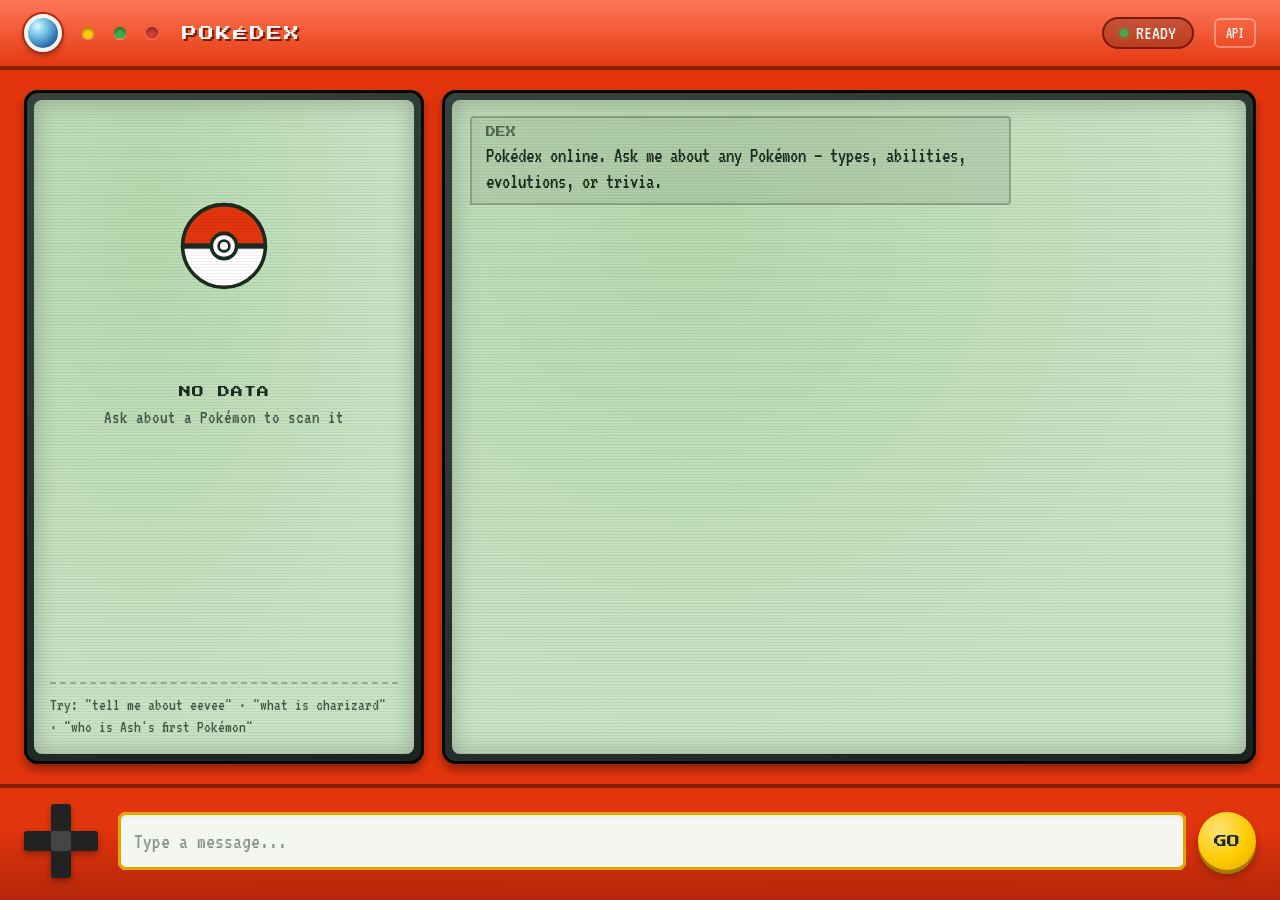
==== index.html @ 80741630 "fe for github deployment" ====
<!DOCTYPE html>
<html lang="en">
<head>
<meta charset="UTF-8" />
<meta name="viewport" content="width=device-width, initial-scale=1.0" />
<title>Pokédex Chat</title>
<link rel="preconnect" href="https://fonts.googleapis.com">
<link rel="preconnect" href="https://fonts.gstatic.com" crossorigin>
<link href="https://fonts.googleapis.com/css2?family=Press+Start+2P&family=VT323&display=swap" rel="stylesheet">
<link rel="stylesheet" href="styles.css">
</head>
<body>
  <div class="device">
    <div class="topbar">
      <div class="big-lens"></div>
      <div class="small-lens y"></div>
      <div class="small-lens g"></div>
      <div class="small-lens r"></div>
      <div class="title">POKÉDEX</div>
      <div class="status-pill"><span class="status-dot" id="statusDot"></span><span id="statusText">READY</span></div>
      <button class="config-btn" id="configBtn" title="Set backend URL">API</button>
    </div>

    <div class="screens">
      <div class="screen-frame">
        <div class="screen-glass sprite-screen">
          <div class="scanlines"></div>
          <div class="sprite-frame" id="spriteFrame">
            <svg class="pokeball-idle" viewBox="0 0 100 100">
              <circle cx="50" cy="50" r="46" fill="#fff" stroke="#1c2b1f" stroke-width="4"/>
              <path d="M4,50 A46,46 0 0 1 96,50 Z" fill="#E3350D" stroke="#1c2b1f" stroke-width="4"/>
              <rect x="4" y="47" width="92" height="6" fill="#1c2b1f"/>
              <circle cx="50" cy="50" r="14" fill="#fff" stroke="#1c2b1f" stroke-width="4"/>
              <circle cx="50" cy="50" r="6" fill="#fff" stroke="#1c2b1f" stroke-width="3"/>
            </svg>
          </div>
          <div class="sprite-label" id="spriteLabel">NO DATA</div>
          <div class="sprite-sub" id="spriteSub">Ask about a Pokémon to scan it</div>
          <div class="hint-box">
            Try: "tell me about eevee" · "what is charizard" · "who is Ash's first Pokémon"
          </div>
        </div>
      </div>

      <div class="screen-frame">
        <div class="screen-glass chat-screen">
          <div class="scanlines"></div>
          <div class="chat-log" id="chatLog"></div>
        </div>
      </div>
    </div>

    <div class="deck">
      <div class="dpad">
        <div class="dpad-h"></div>
        <div class="dpad-v"></div>
        <div class="dpad-center"></div>
      </div>
      <form class="composer" id="composerForm" autocomplete="off">
        <input type="text" class="msg-input" id="msgInput" placeholder="Type a message..." />
        <button type="submit" class="send-btn" id="sendBtn">GO</button>
      </form>
    </div>
  </div>

<script src="script.js"></script>
</body>
</html>
---- styles.css ----
:root {
    --red: #E3350D;
    --red-dark: #B4260A;
    --red-shadow: #7A1A05;
    --red-shine: #FF6B4A;
    --shell-line: #8A1D06;
    --screen-frame: #1C2321;
    --screen-frame-hi: #37423F;
    --screen-bg: #C9E4C5;
    --screen-bg-2: #B7D9AF;
    --ink: #1C2B1F;
    --ink-soft: #45594A;
    --amber: #FFCC00;
    --amber-dark: #E0A800;
    --blue: #2E6FB0;
    --blue-glass: #79C9E8;
    --panel-white: #F4F6F1;
    --font-display: 'Press Start 2P', monospace;
    --font-body: 'VT323', monospace;
  }

  * { box-sizing: border-box; }

  html, body {
    margin: 0;
    height: 100%;
    background: radial-gradient(circle at 50% 0%, #3a3a3a 0%, #161616 70%);
    font-family: var(--font-body);
    overflow: hidden;
  }

  .device {
    height: 100vh;
    width: 100vw;
    background: linear-gradient(180deg, var(--red-shine) 0%, var(--red) 8%, var(--red) 92%, var(--red-dark) 100%);
    display: flex;
    flex-direction: column;
    position: relative;
  }

  .device::before {
    content: "";
    position: absolute;
    inset: 0;
    pointer-events: none;
    background: repeating-linear-gradient(
      90deg,
      rgba(0,0,0,0.05) 0px,
      rgba(0,0,0,0.05) 1px,
      transparent 1px,
      transparent 4px
    );
    opacity: 0.15;
  }

  /* ---------- TOP BAR ---------- */
  .topbar {
    display: flex;
    align-items: center;
    gap: 20px;
    padding: 14px 24px;
    border-bottom: 4px solid var(--shell-line);
    background: linear-gradient(180deg, rgba(255,255,255,0.08), transparent);
    flex-shrink: 0;
  }

  .big-lens {
    width: 38px;
    height: 38px;
    border-radius: 50%;
    background: radial-gradient(circle at 32% 28%, #DFF6FF 0%, var(--blue-glass) 30%, var(--blue) 70%, #16405f 100%);
    border: 4px solid var(--panel-white);
    box-shadow: 0 0 0 2px var(--red-dark), 0 3px 6px rgba(0,0,0,0.4);
    flex-shrink: 0;
    animation: blink 4s infinite ease-in-out;
  }

  @keyframes blink {
    0%, 92%, 100% { filter: brightness(1); }
    95% { filter: brightness(1.6); }
  }

  .small-lens {
    width: 12px;
    height: 12px;
    border-radius: 50%;
    box-shadow: 0 2px 3px rgba(0,0,0,0.4) inset, 0 1px 1px rgba(255,255,255,0.4);
  }
  .small-lens.y { background: var(--amber); }
  .small-lens.g { background: #3fae4a; }
  .small-lens.r { background: #d63a3a; }

  .title {
    font-family: var(--font-display);
    color: var(--panel-white);
    font-size: 15px;
    letter-spacing: 2px;
    text-shadow: 2px 2px 0 var(--red-shadow);
    margin-left: 4px;
  }

  .status-pill {
    margin-left: auto;
    font-family: var(--font-body);
    font-size: 20px;
    color: var(--panel-white);
    background: rgba(0,0,0,0.2);
    border: 2px solid var(--red-shadow);
    border-radius: 999px;
    padding: 4px 16px;
    display: flex;
    align-items: center;
    gap: 8px;
  }
  .status-dot {
    width: 8px; height: 8px; border-radius: 50%;
    background: #3fae4a;
    box-shadow: 0 0 6px #3fae4a;
  }

  /* ---------- MAIN SCREEN AREA ---------- */
  .screens {
    flex: 1;
    display: grid;
    grid-template-columns: 400px 1fr;
    gap: 18px;
    padding: 20px 24px;
    min-height: 0;
  }

  .screen-frame {
    background: linear-gradient(155deg, var(--screen-frame-hi), var(--screen-frame));
    border-radius: 14px;
    padding: 10px;
    box-shadow: inset 0 0 0 3px #050705, 0 6px 10px rgba(0,0,0,0.35);
    display: flex;
    flex-direction: column;
    min-height: 0;
  }

  .screen-glass {
    background: radial-gradient(ellipse at 30% 20%, var(--screen-bg-2), var(--screen-bg) 70%);
    border-radius: 8px;
    flex: 1;
    position: relative;
    overflow: hidden;
    box-shadow: inset 0 0 24px rgba(0,0,0,0.25);
    display: flex;
    flex-direction: column;
  }

  .scanlines {
    position: absolute;
    inset: 0;
    pointer-events: none;
    background: repeating-linear-gradient(
      0deg,
      rgba(0,0,0,0.06) 0px,
      rgba(0,0,0,0.06) 1px,
      transparent 1px,
      transparent 3px
    );
  }

  /* Left screen: sprite viewer */
  .sprite-screen {
    align-items: center;
    justify-content: center;
    padding: 16px;
    gap: 10px;
  }
  .sprite-frame {
    width: 260px;
    height: 260px;
    display: flex;
    align-items: center;
    justify-content: center;
    image-rendering: pixelated;
  }
  .sprite-frame img {
    width: 100%;
    height: 100%;
    object-fit: contain;
    filter: drop-shadow(0 6px 4px rgba(0,0,0,0.25));
    animation: float 4s ease-in-out infinite;
  }

  .pokeball-idle {
    width: 90px; height: 90px;
    animation: pokeballFloat 2.6s ease-in-out infinite;
  }

  @keyframes float {
    0%, 100% { transform: translateY(0); }
    50% { transform: translateY(-4px); }
  }

  @keyframes pokeballFloat {
    0%, 100% { transform: translateY(0); }
    50% { transform: translateY(-10px); }
  }

  .sprite-label {
    font-family: var(--font-display);
    font-size: 12px;
    color: var(--ink);
    text-align: center;
    letter-spacing: 1px;
  }
  .sprite-sub {
    font-family: var(--font-body);
    font-size: 19px;
    color: var(--ink-soft);
  }

  .hint-box {
    margin-top: auto;
    border-top: 2px dashed rgba(28,43,31,0.3);
    padding-top: 10px;
    font-size: 17px;
    color: var(--ink-soft);
    line-height: 1.3;
  }

  /* Right screen: chat transcript */
  .chat-screen {
    padding: 16px 18px;
  }
  .chat-log {
    flex: 1;
    overflow-y: auto;
    display: flex;
    flex-direction: column;
    gap: 12px;
    padding-right: 6px;
    scrollbar-width: thin;
    scrollbar-color: var(--ink-soft) transparent;
  }
  .chat-log::-webkit-scrollbar { width: 6px; }
  .chat-log::-webkit-scrollbar-thumb { background: var(--ink-soft); border-radius: 3px; }

  .row { display: flex; }
  .row.user { justify-content: flex-end; }
  .row.bot { justify-content: flex-start; }

  .bubble {
    max-width: 72%;
    font-size: 21px;
    line-height: 1.25;
    padding: 8px 14px;
    border-radius: 4px;
    white-space: pre-wrap;
    word-wrap: break-word;
  }
  .row.user .bubble {
    background: var(--blue);
    color: #EAF6FF;
    border-bottom-right-radius: 0;
  }
  .row.bot .bubble {
    background: rgba(28,43,31,0.08);
    color: var(--ink);
    border: 2px solid rgba(28,43,31,0.25);
    border-bottom-left-radius: 0;
  }
  .row.bot .bubble.error {
    border-color: #b23b3b;
    color: #7a1414;
  }

  .prefix {
    font-family: var(--font-display);
    font-size: 10px;
    display: block;
    margin-bottom: 4px;
    opacity: 0.65;
  }

  .typing {
    font-family: var(--font-body);
    font-size: 21px;
    color: var(--ink-soft);
  }
  .typing .dots::after {
    content: '.';
    animation: dots 1.2s steps(4, end) infinite;
  }
  @keyframes dots {
    0% { content: '.'; }
    33% { content: '..'; }
    66% { content: '...'; }
    100% { content: ''; }
  }

  /* ---------- CONTROL DECK ---------- */
  .deck {
    display: flex;
    align-items: center;
    gap: 20px;
    padding: 16px 24px 22px;
    border-top: 4px solid var(--shell-line);
    flex-shrink: 0;
  }

  .dpad {
    width: 74px;
    height: 74px;
    position: relative;
    flex-shrink: 0;
    filter: drop-shadow(0 3px 3px rgba(0,0,0,0.35));
  }
  .dpad-h, .dpad-v {
    position: absolute;
    background: #222;
    border-radius: 3px;
  }
  .dpad-h { top: 27px; left: 0; width: 74px; height: 20px; }
  .dpad-v { left: 27px; top: 0; width: 20px; height: 74px; }
  .dpad-center {
    position: absolute; top: 27px; left: 27px; width: 20px; height: 20px;
    background: #444; border-radius: 2px;
  }

  form.composer {
    flex: 1;
    display: flex;
    gap: 12px;
  }

  .msg-input {
    flex: 1;
    font-family: var(--font-body);
    font-size: 22px;
    padding: 12px 16px;
    border-radius: 8px;
    border: none;
    background: var(--panel-white);
    color: var(--ink);
    box-shadow: inset 0 0 0 3px var(--red-shadow), inset 0 2px 4px rgba(0,0,0,0.15);
    outline: none;
  }
  .msg-input::placeholder { color: #8a988c; }
  .msg-input:focus { box-shadow: inset 0 0 0 3px var(--amber-dark), inset 0 2px 4px rgba(0,0,0,0.15); }

  .send-btn {
    font-family: var(--font-display);
    font-size: 13px;
    color: var(--ink);
    background: radial-gradient(circle at 35% 30%, #FFE377, var(--amber) 55%, var(--amber-dark) 100%);
    border: none;
    border-radius: 50%;
    width: 58px;
    height: 58px;
    cursor: pointer;
    box-shadow: 0 4px 0 #A87A00, 0 6px 8px rgba(0,0,0,0.3);
    flex-shrink: 0;
    transition: transform 0.05s ease;
  }
  .send-btn:active {
    transform: translateY(3px);
    box-shadow: 0 1px 0 #A87A00, 0 2px 4px rgba(0,0,0,0.3);
  }
  .send-btn:disabled { opacity: 0.5; cursor: default; }

  .config-btn {
    font-family: var(--font-body);
    font-size: 16px;
    color: var(--panel-white);
    background: transparent;
    border: 2px solid rgba(255,255,255,0.35);
    border-radius: 6px;
    padding: 5px 10px;
    cursor: pointer;
  }
  .config-btn:hover { border-color: #fff; }

  @media (max-width: 760px) {
    .screens { grid-template-columns: 1fr; grid-template-rows: 200px 1fr; }
    .sprite-frame {
      width: 130px;
      height: 130px;
    }
    .dpad { display: none; }
  }
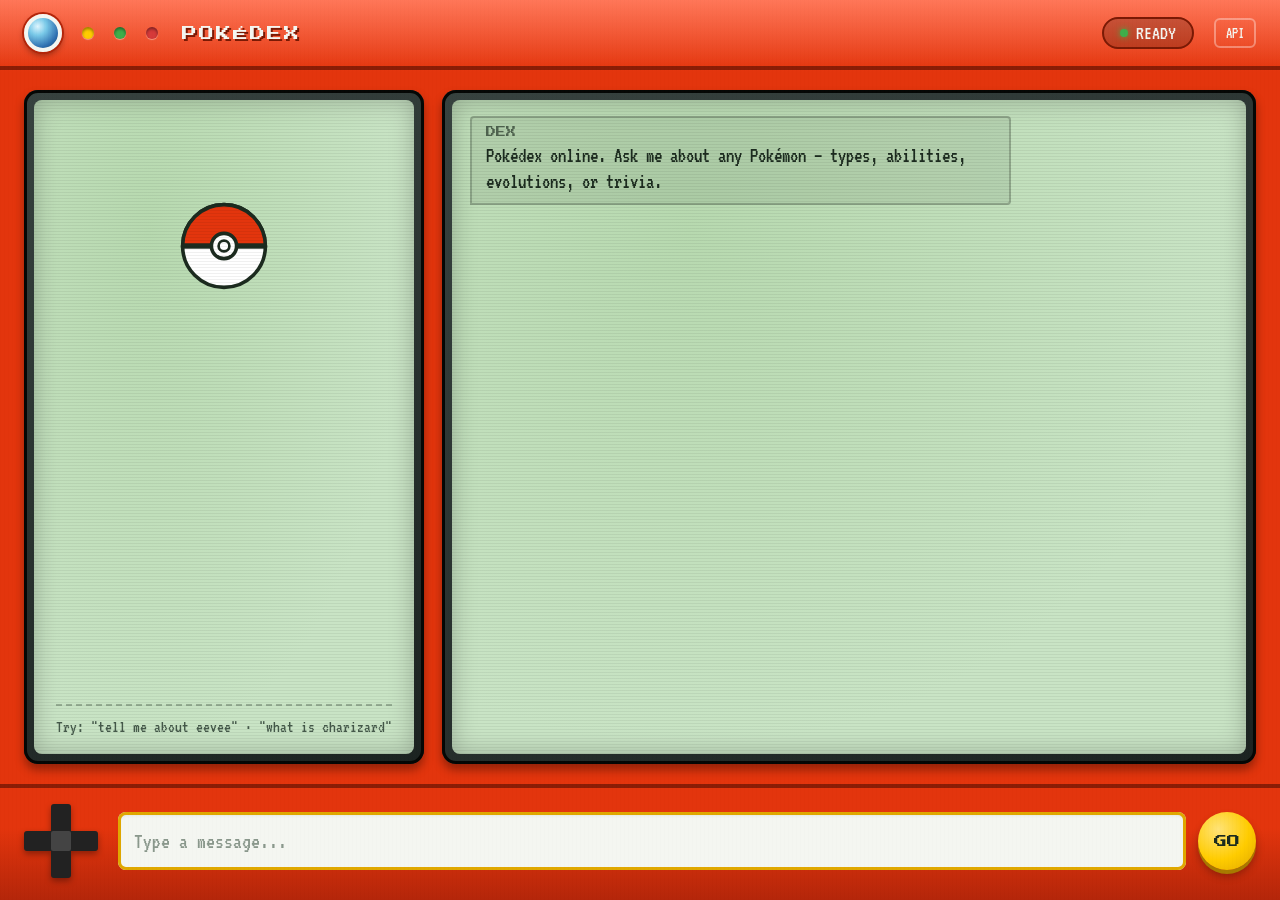
==== commit eb9603e7: "feat: refine Pokémon chat UX for tablet layouts and response formatting restore default pokeball pla" ====
--- a/index.html
+++ b/index.html
@@ -34,10 +34,10 @@
               <circle cx="50" cy="50" r="6" fill="#fff" stroke="#1c2b1f" stroke-width="3"/>
             </svg>
           </div>
-          <div class="sprite-label" id="spriteLabel">NO DATA</div>
-          <div class="sprite-sub" id="spriteSub">Ask about a Pokémon to scan it</div>
+          <div class="sprite-label" id="spriteLabel"></div>
+          <div class="sprite-sub" id="spriteSub"></div>
           <div class="hint-box">
-            Try: "tell me about eevee" · "what is charizard" · "who is Ash's first Pokémon"
+            Try: "tell me about eevee" · "what is charizard"
           </div>
         </div>
       </div>
--- a/styles.css
+++ b/styles.css
@@ -122,9 +122,10 @@
   .screens {
     flex: 1;
     display: grid;
-    grid-template-columns: 400px 1fr;
-    gap: 18px;
-    padding: 20px 24px;
+    grid-template-columns: 1fr;
+    grid-template-rows: auto 1fr;
+    gap: 12px;
+    padding: 12px;
     min-height: 0;
   }
 
@@ -170,8 +171,8 @@
     gap: 10px;
   }
   .sprite-frame {
-    width: 260px;
-    height: 260px;
+    width: min(58vw, 200px);
+    height: min(58vw, 200px);
     display: flex;
     align-items: center;
     justify-content: center;
@@ -208,12 +209,14 @@
     letter-spacing: 1px;
   }
   .sprite-sub {
+    display: none;
     font-family: var(--font-body);
     font-size: 19px;
     color: var(--ink-soft);
   }
 
   .hint-box {
+    display: none;
     margin-top: auto;
     border-top: 2px dashed rgba(28,43,31,0.3);
     padding-top: 10px;
@@ -251,6 +254,41 @@
     border-radius: 4px;
     white-space: pre-wrap;
     word-wrap: break-word;
+  }
+
+  .bubble table {
+    width: 100%;
+    border-collapse: collapse;
+    margin: 8px 0;
+    font-size: 0.9em;
+    line-height: 1.2;
+  }
+
+  .bubble th,
+  .bubble td {
+    border: 1px solid rgba(28, 43, 31, 0.35);
+    padding: 4px 6px;
+    vertical-align: top;
+    text-align: left;
+  }
+
+  .bubble th {
+    background: rgba(28, 43, 31, 0.08);
+    font-family: var(--font-display);
+    font-size: 0.78em;
+    letter-spacing: 0.05em;
+  }
+
+  .bubble a {
+    color: inherit;
+    text-decoration: underline;
+  }
+
+  .bubble code {
+    background: rgba(28, 43, 31, 0.08);
+    border-radius: 4px;
+    padding: 2px 4px;
+    font-size: 0.85em;
   }
   .row.user .bubble {
     background: var(--blue);
@@ -375,10 +413,75 @@
   .config-btn:hover { border-color: #fff; }
 
   @media (max-width: 760px) {
-    .screens { grid-template-columns: 1fr; grid-template-rows: 200px 1fr; }
+    .topbar {
+      gap: 8px 10px;
+      padding: 12px 12px;
+      flex-wrap: nowrap;
+      overflow: hidden;
+    }
+
+    .title {
+      margin-left: 0;
+      white-space: nowrap;
+      flex-shrink: 0;
+    }
+
+    .status-pill {
+      margin-left: auto;
+      flex-shrink: 0;
+      padding: 4px 10px;
+    }
+
+    .config-btn {
+      margin-left: -2px;
+      flex-shrink: 0;
+    }
+
+    .bubble {
+      max-width: 100%;
+      font-size: 20px;
+    }
+  }
+
+  @media (min-width: 761px) and (max-width: 899px) {
+    .topbar {
+      gap: 12px;
+      padding: 12px 16px;
+    }
+
+    .title {
+      font-size: 13px;
+      letter-spacing: 1px;
+    }
+
+    .status-pill {
+      font-size: 18px;
+      padding: 4px 12px;
+    }
+
     .sprite-frame {
-      width: 130px;
-      height: 130px;
-    }
-    .dpad { display: none; }
-  }
+      width: min(42vw, 180px);
+      height: min(42vw, 180px);
+    }
+  }
+
+  @media (min-width: 900px) {
+    .screens {
+      grid-template-columns: 400px 1fr;
+      grid-template-rows: 1fr;
+      gap: 18px;
+      padding: 20px 24px;
+    }
+
+    .sprite-sub,
+    .hint-box {
+      display: block;
+    }
+
+    .sprite-frame {
+      width: 260px;
+      height: 260px;
+    }
+
+    .dpad { display: block; }
+  }
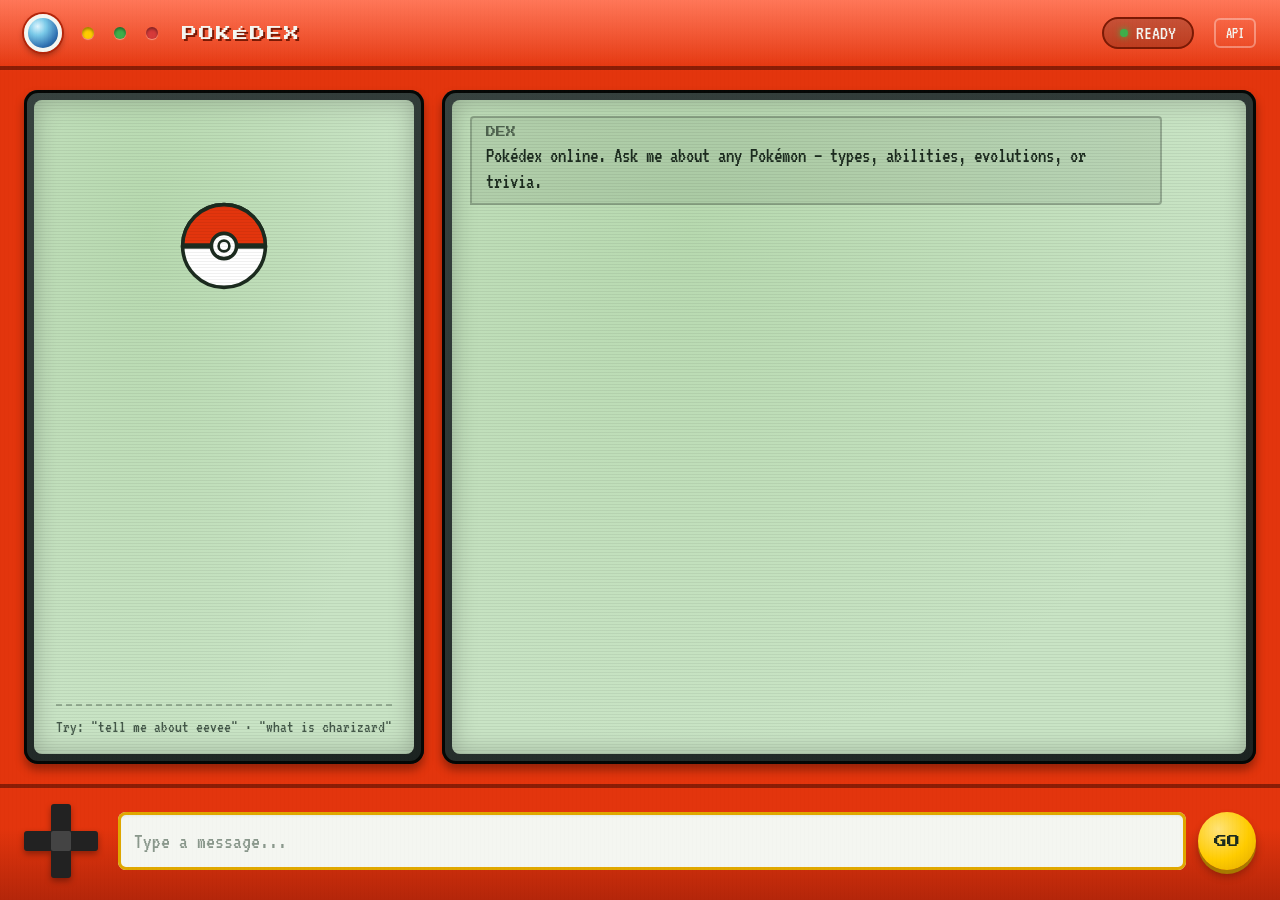
==== commit 3b5c226b: "feat: improve chatbot cold starts, sprite loading, and responsive UI - Retry Render cold-start reque" ====
--- a/index.html
+++ b/index.html
@@ -63,6 +63,6 @@
     </div>
   </div>
 
-<script src="script.js"></script>
+<script src="script.js?v=9"></script>
 </body>
 </html>
--- a/styles.css
+++ b/styles.css
@@ -24,14 +24,18 @@
   html, body {
     margin: 0;
     height: 100%;
+    min-height: 100dvh;
     background: radial-gradient(circle at 50% 0%, #3a3a3a 0%, #161616 70%);
     font-family: var(--font-body);
     overflow: hidden;
+    overscroll-behavior: none;
   }
 
   .device {
-    height: 100vh;
-    width: 100vw;
+    height: var(--app-height, 100dvh);
+    min-height: 100dvh;
+    width: 100%;
+    max-width: 100vw;
     background: linear-gradient(180deg, var(--red-shine) 0%, var(--red) 8%, var(--red) 92%, var(--red-dark) 100%);
     display: flex;
     flex-direction: column;
@@ -247,21 +251,34 @@
   .row.bot { justify-content: flex-start; }
 
   .bubble {
-    max-width: 72%;
+    max-width: 92%;
     font-size: 21px;
     line-height: 1.25;
     padding: 8px 14px;
     border-radius: 4px;
     white-space: pre-wrap;
-    word-wrap: break-word;
+    overflow-wrap: anywhere;
+    min-width: 0;
+  }
+
+  .bubble .table-wrap {
+    max-width: 100%;
+    overflow-x: auto;
+    overscroll-behavior-x: contain;
   }
 
   .bubble table {
     width: 100%;
+    min-width: 0;
+    table-layout: fixed;
     border-collapse: collapse;
     margin: 8px 0;
     font-size: 0.9em;
     line-height: 1.2;
+  }
+
+  .bubble table.wide-table {
+    min-width: 680px;
   }
 
   .bubble th,
@@ -270,6 +287,7 @@
     padding: 4px 6px;
     vertical-align: top;
     text-align: left;
+    overflow-wrap: anywhere;
   }
 
   .bubble th {
@@ -437,9 +455,46 @@
       flex-shrink: 0;
     }
 
+    .deck {
+      gap: 10px;
+      padding: 12px 12px 16px;
+      align-items: center;
+    }
+
+    .dpad {
+      display: none;
+    }
+
+    form.composer {
+      flex: 1;
+      min-width: 0;
+      gap: 10px;
+    }
+
+    .msg-input {
+      font-size: 20px;
+      padding: 10px 12px;
+      min-width: 0;
+    }
+
+    .send-btn {
+      width: 60px;
+      height: 60px;
+      font-size: 12px;
+    }
+
     .bubble {
       max-width: 100%;
       font-size: 20px;
+    }
+
+    body.mobile-keyboard-open .screen-frame:last-child {
+      display: none;
+    }
+
+    body.mobile-keyboard-open .screens {
+      grid-template-rows: 1fr;
+      padding-bottom: 10px;
     }
   }
 
